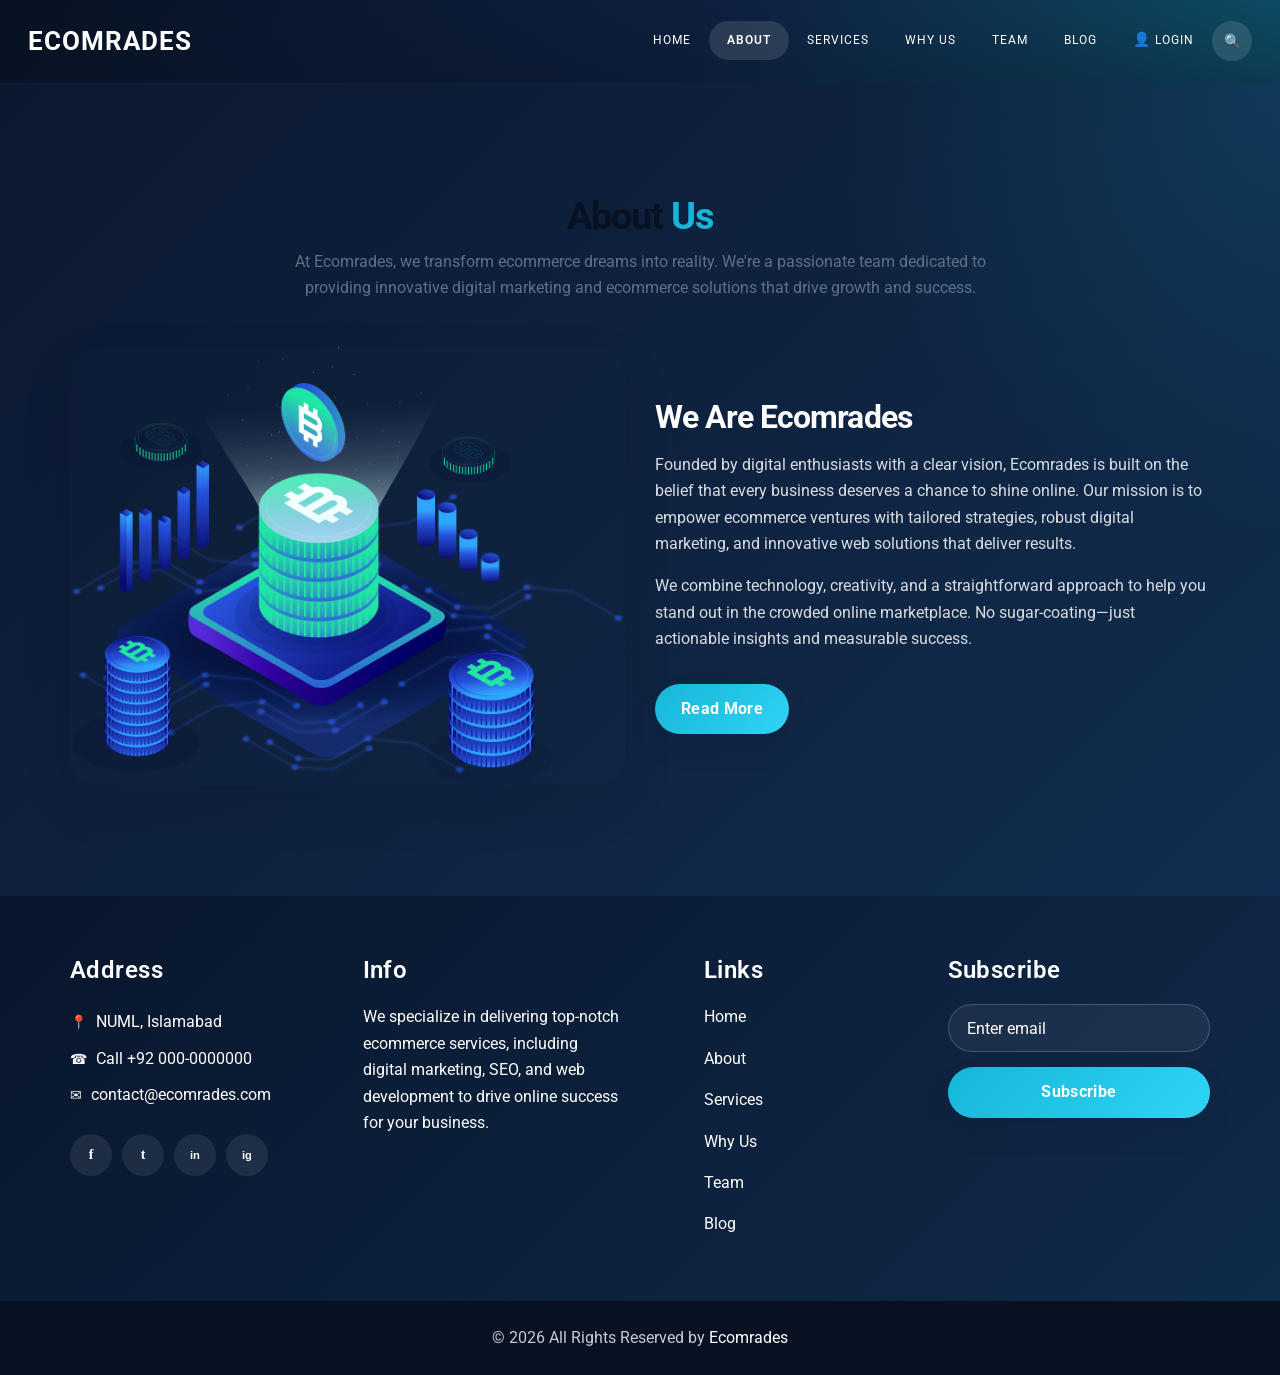
==== about.html @ 820e74eb "Whole Code" ====
<!DOCTYPE html>
<html lang="en">

<head>
  <!-- Basic -->
  <meta charset="utf-8" />
  <meta http-equiv="X-UA-Compatible" content="IE=edge" />
  <!-- Mobile Metas -->
  <meta name="viewport" content="width=device-width, initial-scale=1, shrink-to-fit=no" />
  <!-- SEO Meta Tags -->
  <meta name="keywords" content="Ecomrades, Ecommerce Solutions, Digital Marketing, Online Business, About Us" />
  <meta name="description" content="Ecomrades is your premier ecommerce service provider, empowering businesses with cutting-edge digital marketing and online solutions." />
  <meta name="author" content="Ecomrades Team" />
  <link rel="shortcut icon" href="images/favicon.png" type="">
  <link rel="preconnect" href="https://fonts.googleapis.com" />
  <link rel="preconnect" href="https://fonts.gstatic.com" crossorigin />
  <link rel="preconnect" href="https://cdnjs.cloudflare.com" />
  <link rel="preconnect" href="https://cdn.jsdelivr.net" />
  <title>Ecomrades - About Us</title>
  
  <!-- bootstrap core css -->
  <link rel="stylesheet" type="text/css" href="css/bootstrap.css" />
  <!-- fonts style -->
  <link href="https://fonts.googleapis.com/css2?family=Roboto:wght@400;500;700;900&display=swap" rel="stylesheet">
  <!-- font awesome style -->
  <link href="css/font-awesome.min.css" rel="stylesheet" />
  <!-- Custom styles for this template -->
  <link href="css/style.css" rel="stylesheet" />
  <!-- responsive style -->
  <link href="css/responsive.css" rel="stylesheet" />
</head>

<body class="sub_page">
  <div class="hero_area">
    <div class="hero_bg_box">
      <div class="bg_img_box">
        <img src="images/hero-bg.png" alt="Hero Background">
      </div>
    </div>
    <!-- header section starts -->
    <header class="header_section">
      <div class="container-fluid">
        <nav class="navbar navbar-expand-lg custom_nav-container">
          <a class="navbar-brand" href="index.html">
            <span>Ecomrades</span>
          </a>
          <button class="navbar-toggler" type="button" data-toggle="collapse" data-target="#navbarSupportedContent"
            aria-controls="navbarSupportedContent" aria-expanded="false" aria-label="Toggle navigation">
            <span class=""> </span>
          </button>
          <div class="collapse navbar-collapse" id="navbarSupportedContent">
            <ul class="navbar-nav">
              <li class="nav-item">
                <a class="nav-link" href="index.html">Home</a>
              </li>
              <li class="nav-item active">
                <a class="nav-link" href="about.html">About <span class="sr-only">(current)</span></a>
              </li>
              <li class="nav-item">
                <a class="nav-link" href="service.html">Services</a>
              </li>
              <li class="nav-item">
                <a class="nav-link" href="why.html">Why Us</a>
              </li>
              <li class="nav-item">
                <a class="nav-link" href="team.html">Team</a>
              </li>
              <li class="nav-item">
                <a class="nav-link" href="blog.html">Blog</a>
              </li>
              <li class="nav-item">
                <a class="nav-link" href="#"><i class="fa fa-user" aria-hidden="true"></i> Login</a>
              </li>
              <li class="nav-item nav-item-search">
                <form class="form-inline">
                  <button class="btn my-2 my-sm-0 nav_search-btn" type="button" aria-label="Search">
                    <i class="fa fa-search" aria-hidden="true"></i>
                  </button>
                </form>
              </li>
            </ul>
          </div>
        </nav>
      </div>
    </header>
    <!-- end header section -->
  </div>

  <!-- about section -->
  <section class="about_section layout_padding">
    <div class="container">
      <div class="heading_container heading_center">
        <h2>About <span>Us</span></h2>
        <p>
          At Ecomrades, we transform ecommerce dreams into reality. We're a passionate team dedicated to providing innovative digital marketing and ecommerce solutions that drive growth and success.
        </p>
      </div>
      <div class="row">
        <div class="col-md-6">
          <div class="img-box">
            <img src="images/about-img.png" alt="About Ecomrades">
          </div>
        </div>
        <div class="col-md-6">
          <div class="detail-box">
            <h3>We Are Ecomrades</h3>
            <p>
              Founded by digital enthusiasts with a clear vision, Ecomrades is built on the belief that every business deserves a chance to shine online. Our mission is to empower ecommerce ventures with tailored strategies, robust digital marketing, and innovative web solutions that deliver results.
            </p>
            <p>
              We combine technology, creativity, and a straightforward approach to help you stand out in the crowded online marketplace. No sugar-coating—just actionable insights and measurable success.
            </p>
            <a href="#">Read More</a>
          </div>
        </div>
      </div>
    </div>
  </section>

  <!-- info section -->
  <section class="info_section layout_padding2">
    <div class="container">
      <div class="row">
        <div class="col-md-6 col-lg-3 info_col">
          <div class="info_contact">
            <h4>Address</h4>
            <div class="contact_link_box">
              <a href="#">
                <i class="fa fa-map-marker" aria-hidden="true"></i>
                <span>NUML, Islamabad</span>
              </a>
              <a href="#">
                <i class="fa fa-phone" aria-hidden="true"></i>
                <span>Call +92 000-0000000</span>
              </a>
              <a href="#">
                <i class="fa fa-envelope" aria-hidden="true"></i>
                <span>contact@ecomrades.com</span>
              </a>
            </div>
          </div>
          <div class="info_social">
            <a href="#" aria-label="Ecomrades on Facebook"><i class="fa fa-facebook" aria-hidden="true"></i></a>
            <a href="#" aria-label="Ecomrades on Twitter"><i class="fa fa-twitter" aria-hidden="true"></i></a>
            <a href="#" aria-label="Ecomrades on LinkedIn"><i class="fa fa-linkedin" aria-hidden="true"></i></a>
            <a href="#" aria-label="Ecomrades on Instagram"><i class="fa fa-instagram" aria-hidden="true"></i></a>
          </div>
        </div>
        <div class="col-md-6 col-lg-3 info_col">
          <div class="info_detail">
            <h4>Info</h4>
            <p>
              We specialize in delivering top-notch ecommerce services, including digital marketing, SEO, and web development to drive online success for your business.
            </p>
          </div>
        </div>
        <div class="col-md-6 col-lg-2 mx-auto info_col">
          <div class="info_link_box">
            <h4>Links</h4>
            <div class="info_links">
              <a class="active" href="index.html">Home</a>
              <a href="about.html">About</a>
              <a href="service.html">Services</a>
              <a href="why.html">Why Us</a>
              <a href="team.html">Team</a>
              <a href="blog.html">Blog</a>
            </div>
          </div>
        </div>
        <div class="col-md-6 col-lg-3 info_col">
          <h4>Subscribe</h4>
          <form action="#">
            <input type="text" placeholder="Enter email" />
            <button type="submit">Subscribe</button>
          </form>
        </div>
      </div>
    </div>
  </section>

  <!-- footer section -->
  <section class="footer_section">
    <div class="container">
      <p>&copy; <span id="displayYear"></span> All Rights Reserved by <a href="#">Ecomrades</a></p>
    </div>
  </section>

  <!-- jQuery -->
  <script type="text/javascript" src="js/jquery-3.4.1.min.js"></script>
  <!-- popper js -->
  <script src="https://cdn.jsdelivr.net/npm/popper.js@1.16.0/dist/umd/popper.min.js" crossorigin="anonymous"></script>
  <!-- bootstrap js -->
  <script type="text/javascript" src="js/bootstrap.js"></script>
  <!-- custom js -->
  <script type="text/javascript" src="js/custom.js"></script>
</body>
</html>
---- css/style.css ----
:root {
  --page-bg: #edf2f8;
  --surface: #ffffff;
  --surface-muted: #f4f7fc;
  --text: #11243f;
  --text-soft: #5f6f86;
  --navy: #0d1b33;
  --navy-deep: #071122;
  --accent: #16b6d8;
  --accent-strong: #0f8aa7;
  --accent-warm: #ff9f43;
  --border: rgba(17, 36, 63, 0.10);
  --shadow-lg: 0 20px 50px rgba(7, 17, 34, 0.12);
  --shadow-md: 0 14px 30px rgba(7, 17, 34, 0.08);
}

* {
  -webkit-box-sizing: border-box;
          box-sizing: border-box;
}

body {
  font-family: "Roboto", sans-serif;
  color: var(--text);
  background:
    radial-gradient(circle at top left, rgba(22, 182, 216, 0.08), transparent 24%),
    radial-gradient(circle at top right, rgba(255, 159, 67, 0.10), transparent 26%),
    var(--page-bg);
  overflow-x: hidden;
  line-height: 1.65;
}

img {
  max-width: 100%;
  height: auto;
}

::selection {
  background: rgba(22, 182, 216, 0.18);
  color: var(--navy-deep);
}

.layout_padding {
  padding: 110px 0;
}

.layout_padding2 {
  padding: 88px 0;
}

.layout_padding2-top {
  padding-top: 88px;
}

.layout_padding2-bottom {
  padding-bottom: 88px;
}

.layout_padding-top {
  padding-top: 110px;
}

.layout_padding-bottom {
  padding-bottom: 110px;
}

.heading_container {
  display: -webkit-box;
  display: -ms-flexbox;
  display: flex;
  -webkit-box-orient: vertical;
  -webkit-box-direction: normal;
      -ms-flex-direction: column;
          flex-direction: column;
  -webkit-box-align: start;
      -ms-flex-align: start;
          align-items: flex-start;
}

.heading_container h2 {
  position: relative;
  font-weight: bold;
  margin-bottom: 0;
  color: var(--navy-deep);
  font-size: clamp(2rem, 3vw, 2.8rem);
  letter-spacing: -0.03em;
}

.heading_container h2 span {
  color: var(--accent);
}

.heading_container p {
  margin-top: 10px;
  margin-bottom: 0;
  color: var(--text-soft);
  max-width: 760px;
}

.heading_container.heading_center {
  -webkit-box-align: center;
      -ms-flex-align: center;
          align-items: center;
  text-align: center;
}

a,
a:hover,
a:focus {
  text-decoration: none;
}

a:hover,
a:focus {
  color: inherit;
}

.btn,
.btn:focus {
  outline: none !important;
  -webkit-box-shadow: none;
          box-shadow: none;
}

.btn1,
.btn2,
.service_section .btn-box a,
.about_section .detail-box a,
.why_section .btn-box a,
.info_section form button {
  display: inline-flex;
  align-items: center;
  justify-content: center;
  gap: 0.5rem;
  padding: 12px 26px;
  border-radius: 999px;
  border: none;
  font-weight: 700;
  letter-spacing: 0.02em;
  transition: transform 0.25s ease, box-shadow 0.25s ease, background-color 0.25s ease, color 0.25s ease;
  box-shadow: var(--shadow-md);
}

.btn1:hover,
.btn2:hover,
.service_section .btn-box a:hover,
.about_section .detail-box a:hover,
.why_section .btn-box a:hover,
.info_section form button:hover {
  transform: translateY(-2px);
  box-shadow: var(--shadow-lg);
}

/*header section*/
.hero_area {
  position: relative;
  min-height: 100vh;
  display: -webkit-box;
  display: -ms-flexbox;
  display: flex;
  -webkit-box-orient: vertical;
  -webkit-box-direction: normal;
      -ms-flex-direction: column;
          flex-direction: column;
  isolation: isolate;
  overflow: hidden;
  background: linear-gradient(135deg, var(--navy-deep), #102447 55%, #0f5f78);
}

.hero_area::after {
  content: "";
  position: absolute;
  inset: 0;
  background: linear-gradient(180deg, rgba(7, 17, 34, 0.18) 0%, rgba(7, 17, 34, 0.46) 100%);
  pointer-events: none;
}

.hero_area .hero_bg_box {
  position: absolute;
  top: 0;
  left: 0;
  width: 100%;
  height: 100%;
  display: -webkit-box;
  display: -ms-flexbox;
  display: flex;
  -webkit-box-pack: center;
      -ms-flex-pack: center;
          justify-content: center;
  -webkit-box-align: end;
      -ms-flex-align: end;
          align-items: flex-end;
  overflow: hidden;
  z-index: -1;
  opacity: 0.42;
}

.hero_area .hero_bg_box .bg_img_box {
  min-width: 100%;
  min-height: 100%;
}

.hero_area .hero_bg_box img {
  min-width: 100%;
  min-height: 100%;
  object-fit: cover;
  filter: saturate(0.92) contrast(1.05);
}

.sub_page .hero_area {
  min-height: 0;
  background: linear-gradient(135deg, var(--navy-deep), #102447 55%, #0f5f78);
}

.sub_page .hero_area .hero_bg_box {
  display: none;
}

.header_section {
  padding: 15px 0;
  position: relative;
  z-index: 2;
}

.header_section .container-fluid {
  padding-right: 28px;
  padding-left: 28px;
}

.navbar-brand span {
  font-weight: bold;
  font-size: 26px;
  color: #ffffff;
  letter-spacing: 0.04em;
  text-transform: uppercase;
}

.custom_nav-container {
  padding: 0;
}

.custom_nav-container .navbar-nav {
  margin-left: auto;
}

.custom_nav-container .navbar-nav .nav-item .nav-link {
  padding: 9px 18px;
  color: #ffffff;
  text-align: center;
  text-transform: uppercase;
  border-radius: 999px;
  font-size: 0.78rem;
  letter-spacing: 0.08em;
  -webkit-transition: all 0.3s;
  transition: all 0.3s;
}

.custom_nav-container .navbar-nav .nav-item:hover .nav-link, .custom_nav-container .navbar-nav .nav-item.active .nav-link {
  color: #ffffff;
  background: rgba(255, 255, 255, 0.12);
}

.custom_nav-container .navbar-nav .nav-item.active .nav-link {
  font-weight: 600;
}

.custom_nav-container .nav_search-btn {
  width: 40px;
  height: 40px;
  padding: 0;
  border: none;
  color: #ffffff;
  border-radius: 999px;
  background: rgba(255, 255, 255, 0.12);
}

.custom_nav-container .nav_search-btn:hover {
  color: #ffffff;
  background: rgba(255, 255, 255, 0.2);
}

.custom_nav-container .navbar-toggler {
  outline: none;
}

.custom_nav-container .navbar-toggler {
  padding: 0;
  width: 37px;
  height: 42px;
  -webkit-transition: all 0.3s;
  transition: all 0.3s;
}

.custom_nav-container .navbar-toggler span {
  display: block;
  width: 35px;
  height: 4px;
  background-color: #ffffff;
  margin: 7px 0;
  -webkit-transition: all 0.3s;
  transition: all 0.3s;
  position: relative;
  border-radius: 5px;
  transition: all 0.3s;
}

.custom_nav-container .navbar-toggler span::before, .custom_nav-container .navbar-toggler span::after {
  content: "";
  position: absolute;
  left: 0;
  height: 100%;
  width: 100%;
  background-color: #ffffff;
  top: -10px;
  border-radius: 5px;
  -webkit-transition: all 0.3s;
  transition: all 0.3s;
}

.custom_nav-container .navbar-toggler span::after {
  top: 10px;
}

.custom_nav-container .navbar-toggler[aria-expanded="true"] {
  -webkit-transform: rotate(360deg);
          transform: rotate(360deg);
}

.custom_nav-container .navbar-toggler[aria-expanded="true"] span {
  -webkit-transform: rotate(45deg);
          transform: rotate(45deg);
}

.custom_nav-container .navbar-toggler[aria-expanded="true"] span::before, .custom_nav-container .navbar-toggler[aria-expanded="true"] span::after {
  -webkit-transform: rotate(90deg);
          transform: rotate(90deg);
  top: 0;
}

/*end header section*/
/* slider section */
.slider_section {
  -webkit-box-flex: 1;
      -ms-flex: 1;
          flex: 1;
  display: -webkit-box;
  display: -ms-flexbox;
  display: flex;
  -webkit-box-align: center;
      -ms-flex-align: center;
          align-items: center;
  position: relative;
  padding: 60px 0 150px 0;
}

.slider_section .row {
  -webkit-box-align: center;
      -ms-flex-align: center;
          align-items: center;
}

.slider_section #customCarousel1 {
  width: 100%;
  position: unset;
}

.slider_section .detail-box {
  color: #ffffff;
}

.slider_section .detail-box h1 {
  font-size: clamp(2.4rem, 5vw, 4.6rem);
  font-weight: bold;
  text-transform: none;
  line-height: 1.05;
  letter-spacing: -0.04em;
  margin-bottom: 18px;
  color: #ffffff;
  max-width: 11ch;
}

.slider_section .detail-box p {
  color: rgba(255, 255, 255, 0.84);
  font-size: 1rem;
  max-width: 54ch;
}

.slider_section .detail-box .btn-box {
  display: -webkit-box;
  display: -ms-flexbox;
  display: flex;
  margin: 0 -5px;
  margin-top: 25px;
}

.slider_section .detail-box .btn-box a {
  margin: 5px;
  text-align: center;
  width: 165px;
}

.slider_section .detail-box .btn-box .btn1 {
  display: inline-block;
  padding: 14px 24px;
  background: linear-gradient(135deg, var(--accent), #28d5f7);
  color: #ffffff;
}

.slider_section .detail-box .btn-box .btn1:hover {
  background: linear-gradient(135deg, #23c6eb, #0fa0c0);
}

.slider_section .detail-box .btn-box .btn2 {
  display: inline-block;
  padding: 14px 24px;
  background-color: rgba(255, 255, 255, 0.08);
  color: #ffffff;
}

.slider_section .detail-box .btn-box .btn2:hover {
  background-color: rgba(255, 255, 255, 0.16);
}

.slider_section .img-box {
  margin: 45px 0;
  filter: drop-shadow(0 24px 50px rgba(7, 17, 34, 0.28));
}

.slider_section .img-box img {
  width: 100%;
  -webkit-animation: upDown 5s infinite;
          animation: upDown 5s infinite;
}

@-webkit-keyframes upDown {
  0% {
    -webkit-transform: translateY(-45px);
            transform: translateY(-45px);
  }
  50% {
    -webkit-transform: translateY(45px);
            transform: translateY(45px);
  }
  100% {
    -webkit-transform: translateY(-45px);
            transform: translateY(-45px);
  }
}

@keyframes upDown {
  0% {
    -webkit-transform: translateY(-45px);
            transform: translateY(-45px);
  }
  50% {
    -webkit-transform: translateY(45px);
            transform: translateY(45px);
  }
  100% {
    -webkit-transform: translateY(-45px);
            transform: translateY(-45px);
  }
}

.slider_section .carousel-indicators {
  position: unset;
  margin: 0;
  -webkit-box-pack: center;
      -ms-flex-pack: center;
          justify-content: center;
  -webkit-box-align: center;
      -ms-flex-align: center;
          align-items: center;
}

.slider_section .carousel-indicators li {
  background-color: rgba(255, 255, 255, 0.35);
  width: 12px;
  height: 12px;
  border-radius: 100%;
  opacity: 1;
}

.slider_section .carousel-indicators li.active {
  width: 20px;
  height: 20px;
  background-color: var(--accent);
}

.service_section {
  position: relative;
  background: linear-gradient(180deg, rgba(255, 255, 255, 0.55), rgba(255, 255, 255, 0.9));
}

.service_section .box {
  display: -webkit-box;
  display: -ms-flexbox;
  display: flex;
  -webkit-box-orient: vertical;
  -webkit-box-direction: normal;
      -ms-flex-direction: column;
          flex-direction: column;
  -webkit-box-align: center;
      -ms-flex-align: center;
          align-items: center;
  text-align: center;
  margin-top: 45px;
  background: var(--surface);
  padding: 30px 24px;
  border-radius: 24px;
  border: 1px solid var(--border);
  box-shadow: var(--shadow-md);
  min-height: 100%;
  transition: transform 0.25s ease, box-shadow 0.25s ease, border-color 0.25s ease;
}

.service_section .box:hover {
  transform: translateY(-6px);
  box-shadow: var(--shadow-lg);
  border-color: rgba(22, 182, 216, 0.25);
}

.service_section .box .img-box {
  display: -webkit-box;
  display: -ms-flexbox;
  display: flex;
  -webkit-box-pack: center;
      -ms-flex-pack: center;
          justify-content: center;
  -webkit-box-align: start;
      -ms-flex-align: start;
          align-items: flex-start;
  width: 125px;
  min-width: 75px;
  height: 75px;
  margin-bottom: 18px;
}

.service_section .box .img-box img {
  max-width: 100%;
  max-height: 100%;
  -webkit-transition: all 0.3s;
  transition: all 0.3s;
}

.service_section .box .detail-box h5 {
  font-weight: bold;
  text-transform: uppercase;
  font-size: 1rem;
  letter-spacing: 0.04em;
  color: var(--navy-deep);
}

.service_section .box .detail-box a {
  color: var(--accent-strong);
  font-weight: 600;
}

.service_section .box .detail-box a:hover {
  color: var(--accent);
}

.service_section .btn-box {
  display: -webkit-box;
  display: -ms-flexbox;
  display: flex;
  -webkit-box-pack: center;
      -ms-flex-pack: center;
          justify-content: center;
  margin-top: 45px;
}

.service_section .btn-box a {
  background: linear-gradient(135deg, var(--navy), #183a66);
  color: #ffffff;
}

.service_section .btn-box a:hover {
  background: linear-gradient(135deg, #183a66, var(--accent-strong));
}

.about_section {
  background: linear-gradient(135deg, #0c1830, #112d4f);
  color: #ffffff;
  position: relative;
  overflow: hidden;
}

.about_section::before {
  content: "";
  position: absolute;
  inset: 0;
  background: radial-gradient(circle at right top, rgba(22, 182, 216, 0.14), transparent 30%);
  pointer-events: none;
}

.about_section .heading_container {
  margin-bottom: 45px;
  position: relative;
  z-index: 1;
}

.about_section .row {
  -webkit-box-align: center;
      -ms-flex-align: center;
          align-items: center;
  position: relative;
  z-index: 1;
}

.about_section .img-box img {
  max-width: 100%;
  border-radius: 28px;
  box-shadow: var(--shadow-lg);
}

.about_section .detail-box h3 {
  font-weight: bold;
  font-size: 2rem;
  letter-spacing: -0.03em;
}

.about_section .detail-box p {
  margin-top: 15px;
  color: rgba(255, 255, 255, 0.84);
}

.about_section .detail-box a {
  background: linear-gradient(135deg, var(--accent), #2fd4f5);
  color: #ffffff;
  margin-top: 15px;
}

.about_section .detail-box a:hover {
  background: linear-gradient(135deg, #2fd4f5, #0fa0c0);
}

.why_section .box {
  margin-top: 45px;
  display: -webkit-box;
  display: -ms-flexbox;
  display: flex;
  -webkit-box-orient: vertical;
  -webkit-box-direction: normal;
      -ms-flex-direction: column;
          flex-direction: column;
  -webkit-box-align: center;
      -ms-flex-align: center;
          align-items: center;
  text-align: center;
  background: rgba(255, 255, 255, 0.78);
  border: 1px solid var(--border);
  border-radius: 24px;
  padding: 30px 24px;
  box-shadow: var(--shadow-md);
  min-height: 100%;
  transition: transform 0.25s ease, box-shadow 0.25s ease;
}

.why_section .box:hover {
  transform: translateY(-6px);
  box-shadow: var(--shadow-lg);
}

.why_section .box .img-box {
  margin-bottom: 20px;
  width: 120px;
  height: 120px;
  min-width: 120px;
  min-height: 120px;
  border-radius: 100%;
  border: 5px solid rgba(17, 36, 63, 0.12);
  display: -webkit-box;
  display: -ms-flexbox;
  display: flex;
  -webkit-box-pack: center;
      -ms-flex-pack: center;
          justify-content: center;
  -webkit-box-align: center;
      -ms-flex-align: center;
          align-items: center;
}

.why_section .box .img-box img {
  width: 55px;
  height: auto;
  fill: #00204a;
}

.why_section .box h5 {
  font-weight: bold;
  margin-bottom: 10px;
  color: var(--navy-deep);
}

.why_section .box p {
  margin-bottom: 0;
  color: var(--text-soft);
}

.why_section .btn-box {
  display: -webkit-box;
  display: -ms-flexbox;
  display: flex;
  -webkit-box-pack: center;
      -ms-flex-pack: center;
          justify-content: center;
  margin-top: 45px;
}

.why_section .btn-box a {
  background: linear-gradient(135deg, var(--navy), #183a66);
  color: #ffffff;
}

.why_section .btn-box a:hover {
  background: linear-gradient(135deg, #183a66, var(--accent-strong));
}

/*team section */
.team_section {
  text-align: center;
  background: linear-gradient(135deg, #08162c, #102a4a);
  color: #ffffff;
}

.team_section .heading_container {
  -webkit-box-pack: center;
      -ms-flex-pack: center;
          justify-content: center;
}

.team_section .team_container {
  padding: 0 15px;
}

.team_section .team_container .box {
  padding: 35px 0 0 0;
  border-radius: 24px;
  overflow: hidden;
  -webkit-transition: all .1s;
  transition: all .1s;
  margin-top: 45px;
  background: linear-gradient(180deg, rgba(255, 255, 255, 0.12), rgba(255, 255, 255, 0.05));
  border: 1px solid rgba(255, 255, 255, 0.12);
  box-shadow: var(--shadow-lg);
  -webkit-backdrop-filter: blur(10px);
  backdrop-filter: blur(10px);
}

.team_section .team_container .box .img-box {
  display: -webkit-box;
  display: -ms-flexbox;
  display: flex;
  -webkit-box-pack: center;
      -ms-flex-pack: center;
          justify-content: center;
  -webkit-box-align: center;
      -ms-flex-align: center;
          align-items: center;
}

.team_section .team_container .box .img-box img {
  width: 132px;
  border-radius: 100%;
  border: 5px solid #ffffff;
  box-shadow: 0 10px 24px rgba(7, 17, 34, 0.25);
}

.team_section .team_container .box .detail-box {
  margin: 25px 0;
}

.team_section .team_container .box .detail-box h5 {
  color: #7ce7fb;
  font-weight: 600;
  position: relative;
}

.team_section .team_container .box .social_box {
  padding: 12px 36px 24px 36px;
  display: -webkit-box;
  display: -ms-flexbox;
  display: flex;
  -webkit-box-pack: justify;
      -ms-flex-pack: justify;
          justify-content: space-between;
}

.team_section .team_container .box .social_box a {
  color: #ffffff;
  font-size: 22px;
  width: 42px;
  height: 42px;
  display: inline-flex;
  align-items: center;
  justify-content: center;
  border-radius: 999px;
  background: rgba(255, 255, 255, 0.08);
}

.team_section .team_container .box .social_box a:hover {
  color: #ffffff;
  background: rgba(22, 182, 216, 0.35);
}

/*team section end*/
/* client section start */
.client_section .heading_container {
  margin-bottom: 30px;
}

.client_section .box {
  display: -webkit-box;
  display: -ms-flexbox;
  display: flex;
  -webkit-box-orient: vertical;
  -webkit-box-direction: normal;
      -ms-flex-direction: column;
          flex-direction: column;
  margin: 15px;
}

.client_section .box .img-box {
  position: relative;
  display: -webkit-box;
  display: -ms-flexbox;
  display: flex;
  -webkit-box-pack: center;
      -ms-flex-pack: center;
          justify-content: center;
  -webkit-box-align: center;
      -ms-flex-align: center;
          align-items: center;
  width: 100px;
  margin-bottom: -50px;
  margin-left: 25px;
  position: relative;
}

.client_section .box .img-box img {
  border-radius: 100%;
}

.client_section .box .client_id {
  display: -webkit-box;
  display: -ms-flexbox;
  display: flex;
  -webkit-box-pack: justify;
      -ms-flex-pack: justify;
          justify-content: space-between;
}

.client_section .box .client_id .client_info h6 {
  font-weight: 600;
  margin-bottom: 5px;
}

.client_section .box .client_id .client_info p {
  margin-bottom: 0;
  font-size: 15px;
  font-size: 14px;
  margin-bottom: 10px;
}

.client_section .box .detail-box {
  background-color: var(--surface);
  -webkit-box-shadow: var(--shadow-md);
          box-shadow: var(--shadow-md);
  padding: 75px 25px 25px 25px;
  border-radius: 24px;
  border: 1px solid var(--border);
}

.client_section .box .detail-box i {
  color: var(--accent);
  margin-bottom: 10px;
}

.client_section .owl-carousel .owl-nav {
  display: -webkit-box;
  display: -ms-flexbox;
  display: flex;
  -webkit-box-pack: center;
      -ms-flex-pack: center;
          justify-content: center;
  margin-top: 45px;
}

.client_section .owl-carousel .owl-nav .owl-prev,
.client_section .owl-carousel .owl-nav .owl-next {
  width: 55px;
  height: 55px;
  background-color: var(--surface);
  color: var(--navy-deep);
  outline: none;
  bottom: 0px;
  font-size: 24px;
  -webkit-box-shadow: var(--shadow-md);
          box-shadow: var(--shadow-md);
  border-radius: 999px;
}

.client_section .owl-carousel .owl-nav .owl-prev:hover,
.client_section .owl-carousel .owl-nav .owl-next:hover {
  color: var(--accent-strong);
}

/* client section end */
.info_section {
  background: linear-gradient(135deg, #08162c, #102a4a);
  color: #ffffff;
  padding: 60px 0 18px 0;
  position: relative;
}

.info_section h4 {
  font-weight: 600;
  margin-bottom: 20px;
  letter-spacing: 0.02em;
}

.info_section .info_col {
  margin-bottom: 30px;
}

.info_section .info_contact .contact_link_box {
  display: -webkit-box;
  display: -ms-flexbox;
  display: flex;
  -webkit-box-orient: vertical;
  -webkit-box-direction: normal;
      -ms-flex-direction: column;
          flex-direction: column;
}

.info_section .info_contact .contact_link_box a {
  margin: 5px 0;
  color: #ffffff;
}

.info_section .info_contact .contact_link_box a i {
  margin-right: 5px;
}

.info_section .info_contact .contact_link_box a:hover {
  color: #00bbf0;
}

.info_section .info_social {
  display: -webkit-box;
  display: -ms-flexbox;
  display: flex;
  margin-top: 20px;
  margin-bottom: 10px;
}

.info_section .info_social a {
  display: -webkit-box;
  display: -ms-flexbox;
  display: flex;
  -webkit-box-pack: center;
      -ms-flex-pack: center;
          justify-content: center;
  -webkit-box-align: center;
      -ms-flex-align: center;
          align-items: center;
  color: #ffffff;
  border-radius: 100%;
  margin-right: 10px;
  font-size: 24px;
  width: 42px;
  height: 42px;
  background: rgba(255, 255, 255, 0.08);
}

.info_section .info_social a:hover {
  color: #ffffff;
  background: rgba(22, 182, 216, 0.35);
}

.info_section .info_links {
  display: -webkit-box;
  display: -ms-flexbox;
  display: flex;
  -webkit-box-orient: vertical;
  -webkit-box-direction: normal;
      -ms-flex-direction: column;
          flex-direction: column;
  -ms-flex-wrap: wrap;
      flex-wrap: wrap;
}

.info_section .info_links a {
  display: -webkit-box;
  display: -ms-flexbox;
  display: flex;
  -webkit-box-align: center;
      -ms-flex-align: center;
          align-items: center;
  margin-bottom: 15px;
  color: #ffffff;
}

.info_section .info_links a:hover {
  color: #00bbf0;
}

.info_section form input {
  border: 1px solid rgba(255, 255, 255, 0.18);
  background-color: rgba(255, 255, 255, 0.06);
  width: 100%;
  height: 48px;
  color: #ffffff;
  outline: none;
  border-radius: 999px;
  padding: 0 18px;
}

.info_section form input::-webkit-input-placeholder {
  color: #ffffff;
}

.info_section form input:-ms-input-placeholder {
  color: #ffffff;
}

.info_section form input::-ms-input-placeholder {
  color: #ffffff;
}

.info_section form input::placeholder {
  color: #ffffff;
}

.info_section form button {
  width: 100%;
  text-align: center;
  display: inline-block;
  padding: 12px 55px;
  background: linear-gradient(135deg, var(--accent), #2fd4f5);
  color: #ffffff;
  margin-top: 15px;
}

.info_section form button:hover {
  background: linear-gradient(135deg, #2fd4f5, #0fa0c0);
}

/* footer section*/
.footer_section {
  position: relative;
  background: #071122;
  text-align: center;
}

.footer_section p {
  color: rgba(255, 255, 255, 0.78);
  padding: 24px 0;
  margin: 0;
}

.footer_section p a {
  color: #ffffff;
}
/*# sourceMappingURL=style.css.map */
---- css/responsive.css ----
@media (max-width: 1300px) {}

@media (max-width: 1120px) {}

@media (max-width: 992px) {
  .hero_area {
    min-height: 0;
  }

  .hero_area {
    background: linear-gradient(135deg, #071122, #102447 55%, #0f5f78);
  }

  .hero_area .hero_bg_box {
    display: none;
  }

  .slider_section {
    padding: 40px 0 85px 0;
  }

  .custom_nav-container .navbar-nav {
    margin-top: 18px;
    padding: 18px 16px;
    align-items: center;
    background: rgba(7, 17, 34, 0.76);
    border: 1px solid rgba(255, 255, 255, 0.10);
    border-radius: 24px;
    box-shadow: 0 16px 32px rgba(7, 17, 34, 0.22);
    -webkit-backdrop-filter: blur(14px);
    backdrop-filter: blur(14px);
  }


  .custom_nav-container .navbar-nav .nav-item .nav-link {
    padding: 10px 22px;
    margin: 5px 0;
  }

  .slider_section .img-box {
    margin-top: 28px;
  }

  .layout_padding {
    padding: 84px 0;
  }

  .layout_padding2 {
    padding: 72px 0;
  }


}

@media (max-width: 768px) {
  .about_section .img-box {
    margin-bottom: 45px;
  }

}

@media (max-width: 576px) {
  .header_section .header_top .contact_nav a span {
    display: none;
  }


  .client_section .client_container {
    width: 100%;
  }

  .client_section .box {
    margin: 0;
  }

  .owl-nav {
    display: flex;
    justify-content: center;
    margin-top: 45px;
  }

  .client_section .owl-carousel .owl-nav .owl-prev,
  .client_section .owl-carousel .owl-nav .owl-next {
    position: unset;
    margin: 0 2.5px;
  }
}

@media (max-width: 480px) {
  .slider_section .detail-box h1 {
    font-size: 2.35rem;
  }

  .slider_section .detail-box p {
    font-size: 0.95rem;
  }

  .track_section form {
    flex-direction: column;
    align-items: flex-start;
  }

  .track_section form input {
    width: 100%;
  }

  .track_section form button {
    padding: 10px 60px;
    margin-top: 10px;
  }
}

@media (max-width: 420px) {
  .service_section .box {
    flex-direction: column;
  }

  .service_section .box .img-box {
    justify-content: flex-start;
    margin-bottom: 15px;
  }

  .custom_nav-container .navbar-nav {
    width: 100%;
  }
}

@media (max-width: 376px) {}

@media (min-width: 1200px) {
  .container {
    max-width: 1170px;
  }
}
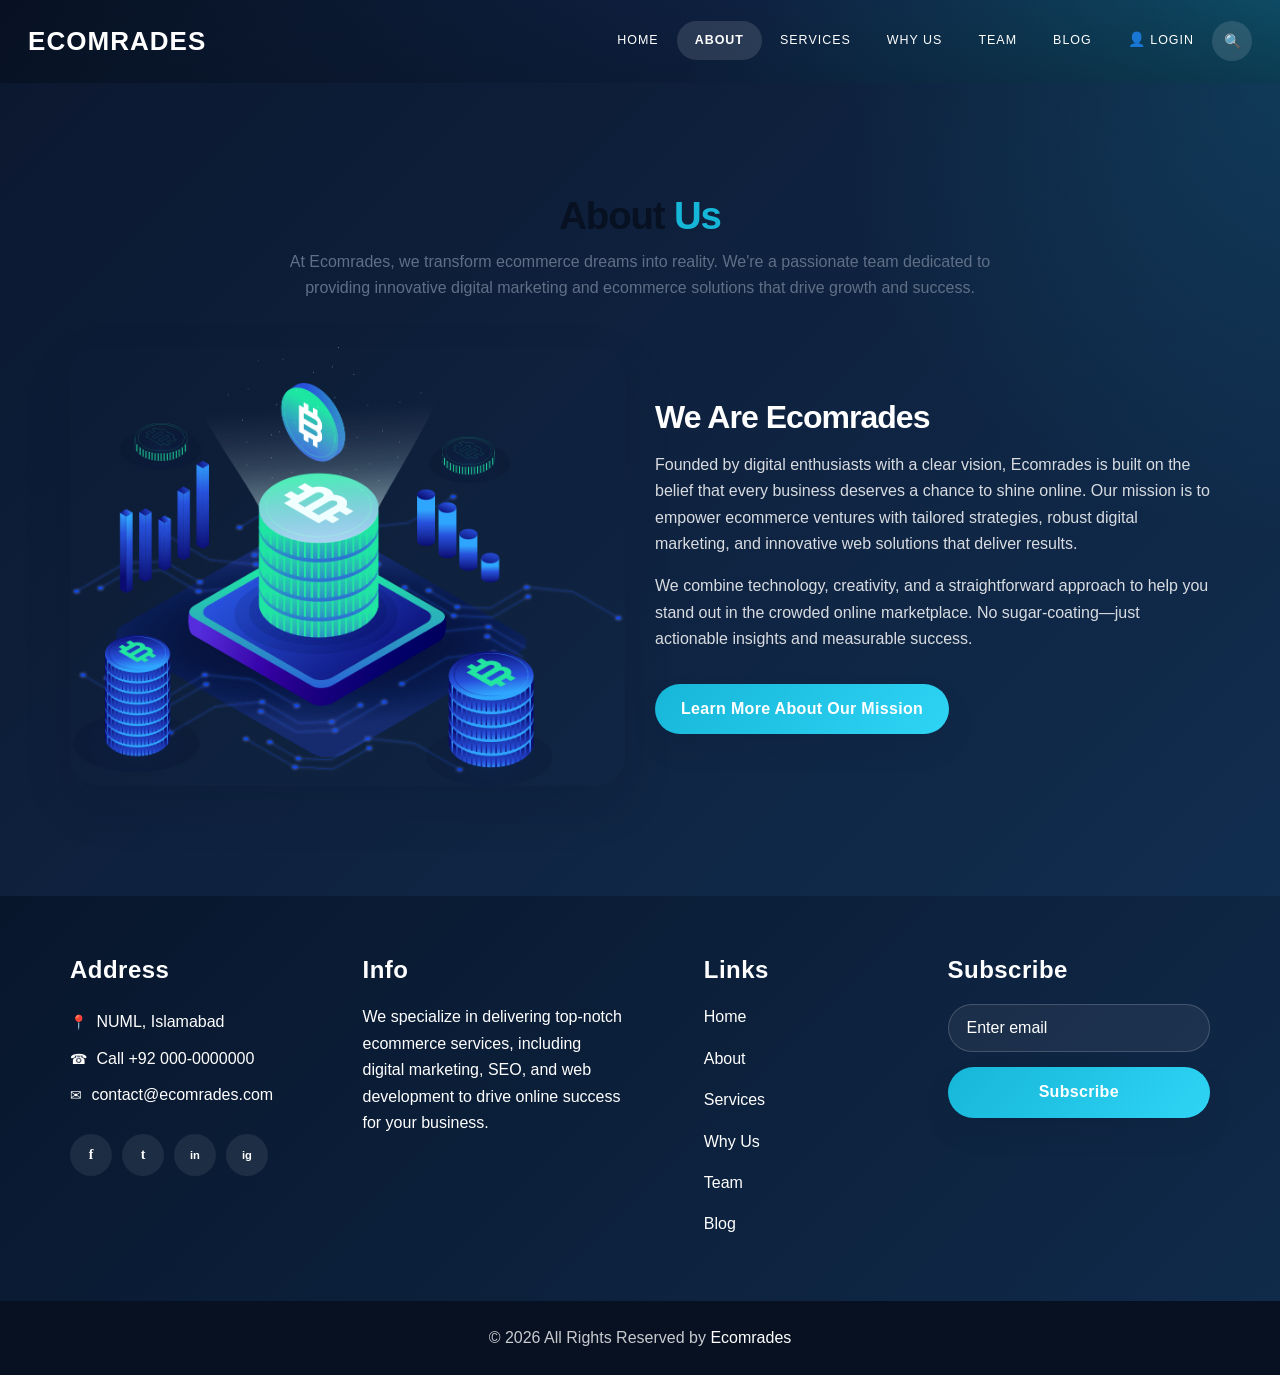
==== commit 29d24ec6: "Whole code" ====
--- a/about.html
+++ b/about.html
@@ -12,16 +12,13 @@
   <meta name="description" content="Ecomrades is your premier ecommerce service provider, empowering businesses with cutting-edge digital marketing and online solutions." />
   <meta name="author" content="Ecomrades Team" />
   <link rel="shortcut icon" href="images/favicon.png" type="">
-  <link rel="preconnect" href="https://fonts.googleapis.com" />
   <link rel="preconnect" href="https://fonts.gstatic.com" crossorigin />
   <link rel="preconnect" href="https://cdnjs.cloudflare.com" />
-  <link rel="preconnect" href="https://cdn.jsdelivr.net" />
+    <link rel="preconnect" href="https://cdn.jsdelivr.net" crossorigin />
   <title>Ecomrades - About Us</title>
   
   <!-- bootstrap core css -->
   <link rel="stylesheet" type="text/css" href="css/bootstrap.css" />
-  <!-- fonts style -->
-  <link href="https://fonts.googleapis.com/css2?family=Roboto:wght@400;500;700;900&display=swap" rel="stylesheet">
   <!-- font awesome style -->
   <link href="css/font-awesome.min.css" rel="stylesheet" />
   <!-- Custom styles for this template -->
@@ -110,7 +107,7 @@
             <p>
               We combine technology, creativity, and a straightforward approach to help you stand out in the crowded online marketplace. No sugar-coating—just actionable insights and measurable success.
             </p>
-            <a href="#">Read More</a>
+            <a href="#">Learn More About Our Mission</a>
           </div>
         </div>
       </div>
@@ -186,12 +183,12 @@
   </section>
 
   <!-- jQuery -->
-  <script type="text/javascript" src="js/jquery-3.4.1.min.js"></script>
+    <script type="text/javascript" src="js/jquery-3.4.1.min.js" defer></script>
   <!-- popper js -->
-  <script src="https://cdn.jsdelivr.net/npm/popper.js@1.16.0/dist/umd/popper.min.js" crossorigin="anonymous"></script>
+    <script src="https://cdn.jsdelivr.net/npm/popper.js@1.16.0/dist/umd/popper.min.js" crossorigin="anonymous" defer></script>
   <!-- bootstrap js -->
-  <script type="text/javascript" src="js/bootstrap.js"></script>
+    <script type="text/javascript" src="js/bootstrap.js" defer></script>
   <!-- custom js -->
-  <script type="text/javascript" src="js/custom.js"></script>
+    <script type="text/javascript" src="js/custom.js" defer></script>
 </body>
 </html>
--- a/css/style.css
+++ b/css/style.css
@@ -20,7 +20,7 @@
 }
 
 body {
-  font-family: "Roboto", sans-serif;
+  font-family: "Segoe UI", "Helvetica Neue", Arial, sans-serif;
   color: var(--text);
   background:
     radial-gradient(circle at top left, rgba(22, 182, 216, 0.08), transparent 24%),
